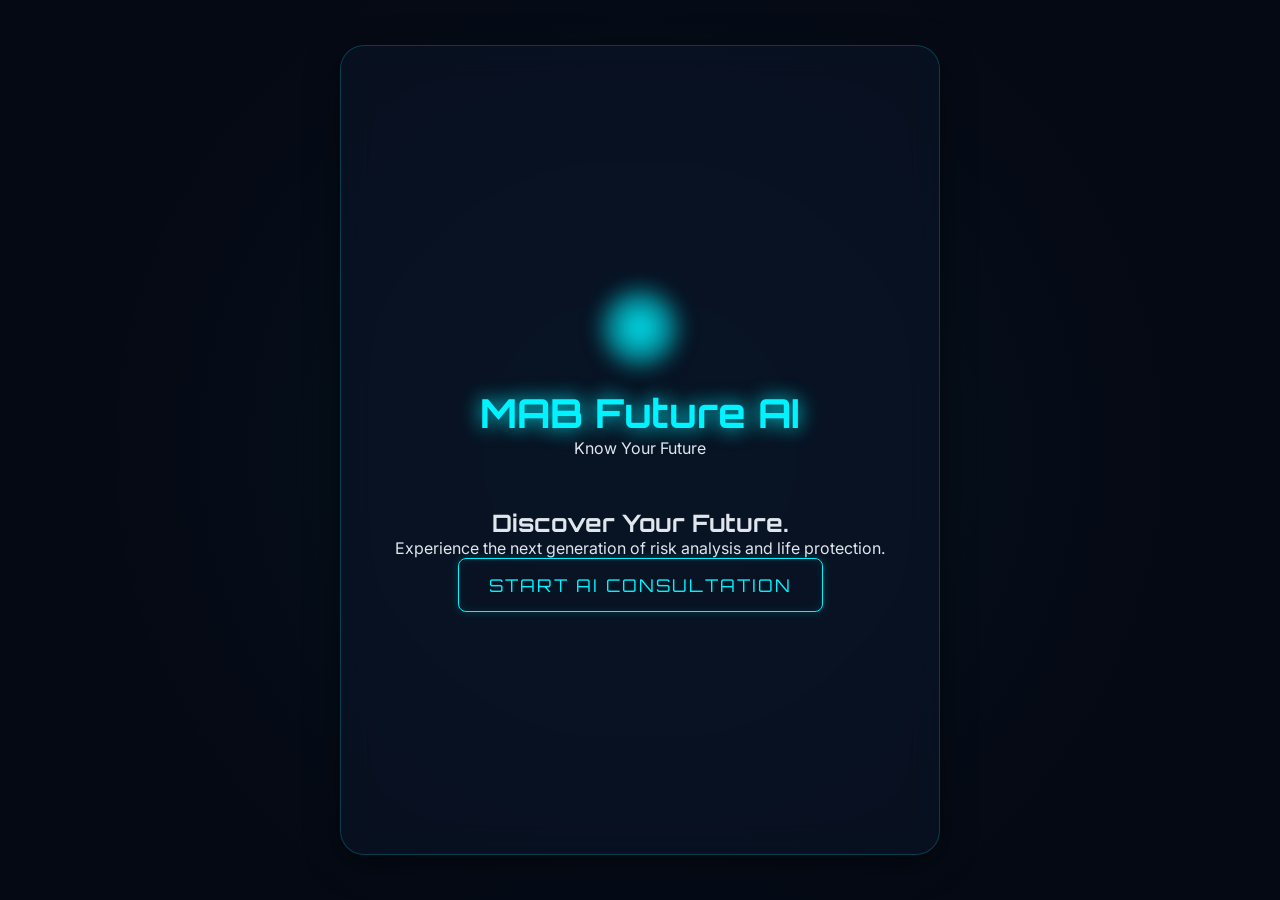
==== index.html @ 0fa5f3e5 "Update index.html" ====
<!DOCTYPE html>
<html lang="en">
<head>
    <meta charset="UTF-8">
    <meta name="viewport" content="width=device-width, initial-scale=1.0">
    <title>AI Insurance Consultation</title>
    <link rel="stylesheet" href="style.css">
</head>
<body>
    <div class="particles" id="particles"></div>

    <div class="app-container glass-panel">
        
        <section id="welcome-screen" class="screen active fade-in">
            <div class="logo-container">
                <div class="glowing-orb"></div>
                <h1>MAB Future AI</h1>
                <p>Know Your Future</p>
            </div>
            <div class="welcome-text">
                <h2>Discover Your Future.</h2>
                <p>Experience the next generation of risk analysis and life protection.</p>
            </div>
            <button id="start-btn" class="neon-btn">START AI CONSULTATION</button>
        </section>

        <section id="chat-screen" class="screen hidden fade-in">
            <div class="chat-header">
                <h2>MAB Assistant</h2>
                <span class="status">Online</span>
            </div>
            <div id="chat-box" class="chat-box">
                </div>
            <div class="chat-input-area">
                <input type="text" id="chat-input" placeholder="Type your answer here..." autocomplete="off">
                <button id="send-btn" class="icon-btn">➤</button>
            </div>
        </section>

        <section id="scan-screen" class="screen hidden fade-in">
            <div class="scan-container">
                <video id="camera-feed" autoplay muted playsinline></video>
                <div class="hud-overlay">
                    <div class="hud-circle inner"></div>
                    <div class="hud-circle outer"></div>
                    <div class="scan-line"></div>
                </div>
                <div class="scan-ui">
                    <h3 id="scan-text">Initializing AI Core...</h3>
                    <div class="progress-bar-container">
                        <div id="scan-progress" class="progress-bar"></div>
                    </div>
                    <p id="scan-percentage">0%</p>
                </div>
            </div>
        </section>

        <section id="video-screen" class="screen hidden fade-in">
            <video id="story-video" playsinline muted controls style="width: 100%; height: 100%; object-fit: cover;"></video>
        </section>

        <section id="recommendation-screen" class="screen hidden fade-in">
            <div class="recommendation-header">
                <h2>Simulation Complete</h2>
                <p>Based on your profile, here is your protection blueprint.</p>
            </div>
            
            <div id="dynamic-summary" class="summary-text glass-card">
                </div>

            <div class="cards-container">
                <div class="glass-card plan-card">
                    <h3>Family Shield</h3>
                    <p>Comprehensive life coverage tailored to secure your dependents' future and replace lost income.</p>
                </div>
                <div class="glass-card plan-card">
                    <h3>Wealth Guardian</h3>
                    <p>Living benefits and critical illness protection to safeguard your monthly income.</p>
                </div>
            </div>

            <button class="neon-btn" onclick="location.reload()">Talk to an Advisor</button>
        </section>

    </div>

    <script src="script1.js"></script>
</body>
</html>
---- style.css ----
/* Google Fonts */
@import url('https://fonts.googleapis.com/css2?family=Orbitron:wght@400;700&family=Inter:wght@300;400;600&display=swap');

:root {
    --bg-dark: #050914;
    --neon-blue: #00f3ff;
    --neon-cyan: #008cff;
    --text-main: #e0e6ed;
    --glass-bg: rgba(10, 20, 40, 0.6);
    --glass-border: rgba(0, 243, 255, 0.2);
}

* {
    box-sizing: border-box;
    margin: 0;
    padding: 0;
}

body {
    background-color: var(--bg-dark);
    color: var(--text-main);
    font-family: 'Inter', sans-serif;
    height: 100vh;
    display: flex;
    justify-content: center;
    align-items: center;
    overflow: hidden;
}

/* Background Particles Simulation */
.particles {
    position: absolute;
    top: 0; left: 0; width: 100%; height: 100%;
    background-image: radial-gradient(circle at center, rgba(0, 243, 255, 0.05) 0%, transparent 70%);
    z-index: 0;
}

.app-container {
    width: 100%;
    max-width: 600px;
    height: 90vh;
    max-height: 850px;
    position: relative;
    z-index: 1;
    display: flex;
    flex-direction: column;
    border-radius: 24px;
    overflow: hidden;
}

/* Glassmorphism Defaults */
.glass-panel {
    background: var(--glass-bg);
    backdrop-filter: blur(16px);
    -webkit-backdrop-filter: blur(16px);
    border: 1px solid var(--glass-border);
    box-shadow: 0 8px 32px 0 rgba(0, 0, 0, 0.5);
}

.glass-card {
    background: rgba(255, 255, 255, 0.03);
    border: 1px solid rgba(255, 255, 255, 0.1);
    border-radius: 12px;
    padding: 20px;
    margin-bottom: 15px;
}

/* Typography */
h1, h2, h3 { font-family: 'Orbitron', sans-serif; font-weight: 700; }
h1 { color: var(--neon-blue); font-size: 2.5rem; text-shadow: 0 0 20px var(--neon-blue); }

/* Buttons */
.neon-btn {
    background: transparent;
    color: var(--neon-blue);
    border: 1px solid var(--neon-blue);
    padding: 15px 30px;
    font-size: 1.1rem;
    font-family: 'Orbitron', sans-serif;
    border-radius: 8px;
    cursor: pointer;
    transition: all 0.3s ease;
    text-transform: uppercase;
    letter-spacing: 2px;
    box-shadow: 0 0 10px rgba(0, 243, 255, 0.2), inset 0 0 10px rgba(0, 243, 255, 0.1);
}

.neon-btn:hover {
    background: var(--neon-blue);
    color: var(--bg-dark);
    box-shadow: 0 0 30px var(--neon-blue), inset 0 0 10px #fff;
}

/* Screen Management */
.screen {
    width: 100%;
    height: 100%;
    position: absolute;
    top: 0; left: 0;
    display: flex;
    flex-direction: column;
    padding: 30px;
}
.hidden { display: none !important; }
.fade-in { animation: fadeIn 0.8s ease forwards; }
@keyframes fadeIn { from { opacity: 0; transform: translateY(10px); } to { opacity: 1; transform: translateY(0); } }

/* Welcome Screen */
#welcome-screen { align-items: center; justify-content: center; text-align: center; }
.logo-container { margin-bottom: 50px; }
.glowing-orb {
    width: 80px; height: 80px;
    background: radial-gradient(circle, var(--neon-blue), transparent);
    border-radius: 50%;
    margin: 0 auto 20px auto;
    filter: blur(10px);
    animation: pulse 2s infinite alternate;
}
@keyframes pulse { from { transform: scale(0.8); opacity: 0.5; } to { transform: scale(1.2); opacity: 1; } }

/* Chat Screen */
.chat-header {
    text-align: center; border-bottom: 1px solid var(--glass-border); padding-bottom: 15px;
    margin-bottom: 20px;
}
.chat-header h2 { font-size: 1.2rem; color: var(--neon-blue); }
.status { font-size: 0.8rem; color: #0f0; }

.chat-box { flex: 1; overflow-y: auto; padding-right: 10px; display: flex; flex-direction: column; gap: 15px; }
.chat-box::-webkit-scrollbar { width: 5px; }
.chat-box::-webkit-scrollbar-thumb { background: var(--glass-border); border-radius: 5px; }

.message { max-width: 80%; padding: 12px 16px; border-radius: 12px; font-size: 0.95rem; line-height: 1.4; opacity: 0; animation: fadeIn 0.3s ease forwards;}
.ai-msg { background: rgba(0, 243, 255, 0.1); border: 1px solid var(--glass-border); align-self: flex-start; border-bottom-left-radius: 2px;}
.user-msg { background: rgba(255, 255, 255, 0.1); align-self: flex-end; border-bottom-right-radius: 2px; }

.chat-input-area {
    display: flex; gap: 10px; margin-top: 20px;
}
#chat-input {
    flex: 1; background: rgba(0,0,0,0.3); border: 1px solid var(--glass-border);
    color: white; padding: 15px; border-radius: 8px; outline: none; font-family: 'Inter';
}
#chat-input:focus { border-color: var(--neon-blue); box-shadow: 0 0 10px rgba(0, 243, 255, 0.3); }
.icon-btn { background: var(--neon-blue); border: none; color: #000; width: 50px; border-radius: 8px; cursor: pointer; font-size: 1.2rem; }

/* Typing Indicator */
.typing-dots span { display: inline-block; width: 6px; height: 6px; background: var(--neon-blue); border-radius: 50%; margin: 0 2px; animation: bounce 1s infinite; }
.typing-dots span:nth-child(2) { animation-delay: 0.2s; }
.typing-dots span:nth-child(3) { animation-delay: 0.4s; }
@keyframes bounce { 0%, 100% { transform: translateY(0); } 50% { transform: translateY(-5px); } }

/* Scan Screen */
.scan-container { position: relative; width: 100%; height: 100%; display: flex; flex-direction: column; align-items: center; justify-content: center; }
#camera-feed { width: 300px; height: 300px; object-fit: cover; border-radius: 50%; filter: contrast(1.2) brightness(0.8) grayscale(0.2); }
.hud-overlay { position: absolute; top: 50%; left: 50%; transform: translate(-50%, -50%); width: 320px; height: 320px; pointer-events: none; }
.hud-circle { position: absolute; top: 0; left: 0; width: 100%; height: 100%; border-radius: 50%; box-sizing: border-box; }
.hud-circle.outer { border: 2px dashed var(--neon-blue); animation: rotate 15s linear infinite; }
.hud-circle.inner { border: 2px solid rgba(0, 243, 255, 0.3); width: 280px; height: 280px; top: 20px; left: 20px; border-top-color: transparent; animation: rotate 5s linear infinite reverse; }
.scan-line { position: absolute; top: 0; left: 0; width: 100%; height: 2px; background: var(--neon-blue); box-shadow: 0 0 10px var(--neon-blue); animation: scanDown 2s ease-in-out infinite alternate; }

.scan-ui { text-align: center; margin-top: 40px; width: 100%; }
#scan-text { color: var(--neon-blue); font-size: 1rem; margin-bottom: 15px; letter-spacing: 1px; }
.progress-bar-container { width: 80%; height: 4px; background: rgba(255,255,255,0.1); margin: 0 auto; border-radius: 2px; overflow: hidden; }
.progress-bar { width: 0%; height: 100%; background: var(--neon-blue); box-shadow: 0 0 10px var(--neon-blue); transition: width 0.3s; }
#scan-percentage { margin-top: 10px; font-family: 'Orbitron'; font-weight: bold; }

@keyframes rotate { 100% { transform: rotate(360deg); } }
@keyframes scanDown { 0% { top: 0; opacity: 0; } 50% { opacity: 1; } 100% { top: 100%; opacity: 0; } }

/* Video Screen */
#video-screen { padding: 0; background: #000; }
#story-video { width: 100%; height: 100%; object-fit: cover; }

/* Recommendations Screen */
.recommendation-header { text-align: center; margin-bottom: 20px; }
.summary-text { font-size: 0.95rem; color: #a0aec0; margin-bottom: 20px; line-height: 1.5; }
.plan-card h3 { color: var(--neon-blue); font-size: 1.1rem; margin-bottom: 8px; }
.plan-card p { font-size: 0.85rem; color: #cbd5e1; line-height: 1.4; }
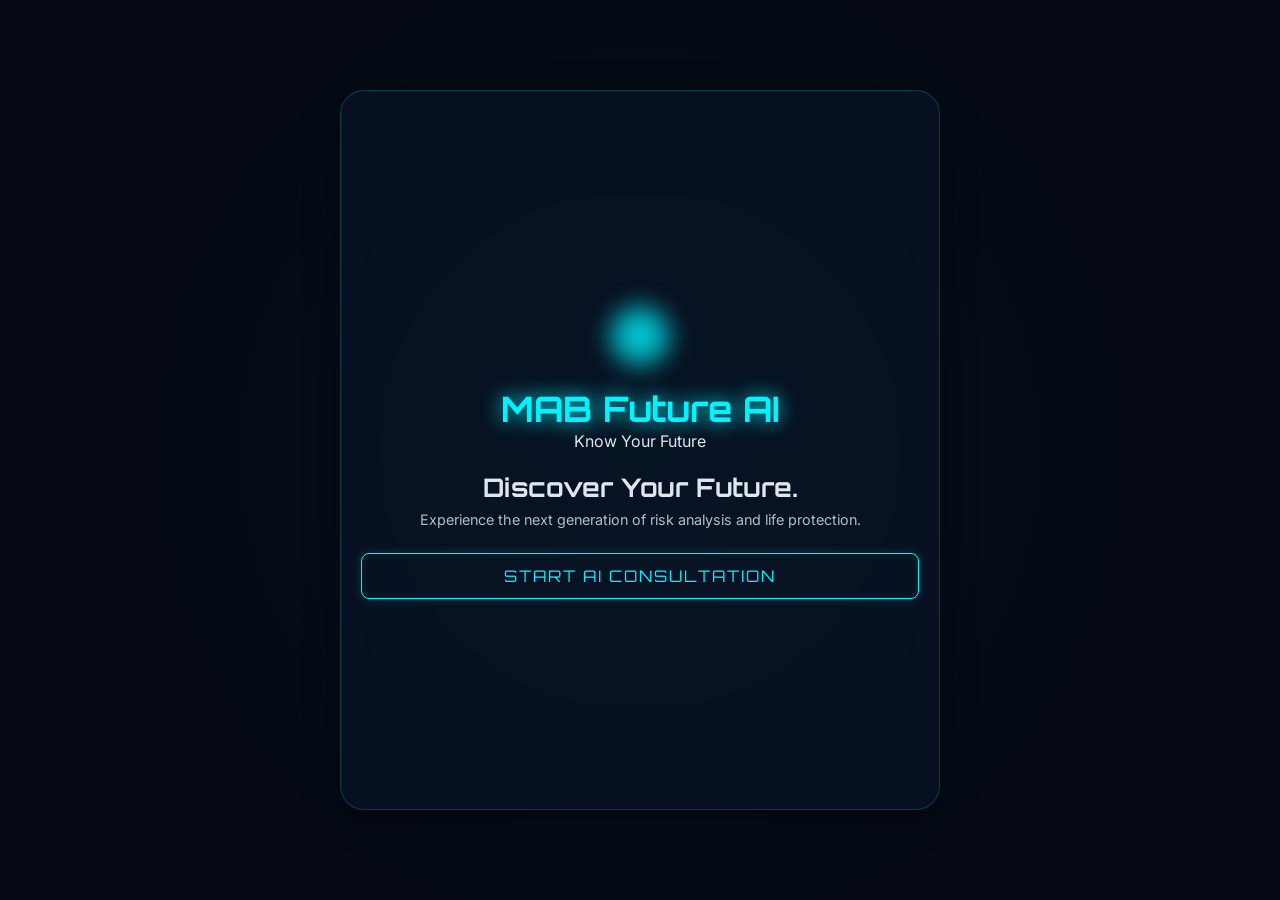
==== commit 66769a1e: "Update index.html" ====
--- a/index.html
+++ b/index.html
@@ -2,9 +2,9 @@
 <html lang="en">
 <head>
     <meta charset="UTF-8">
-    <meta name="viewport" content="width=device-width, initial-scale=1.0">
+    <meta name="viewport" content="width=device-width, initial-scale=1.0, maximum-scale=1.0, user-scalable=no, viewport-fit=cover">
     <title>AI Insurance Consultation</title>
-    <link rel="stylesheet" href="style.css">
+    <link rel="stylesheet" href="style1.css">
 </head>
 <body>
     <div class="particles" id="particles"></div>
@@ -29,21 +29,23 @@
                 <h2>MAB Assistant</h2>
                 <span class="status">Online</span>
             </div>
-            <div id="chat-box" class="chat-box">
-                </div>
-            <div class="chat-input-area">
+            <div id="chat-box" class="chat-box"></div>
+            
+            <form id="chat-form" class="chat-input-area" onsubmit="event.preventDefault();">
                 <input type="text" id="chat-input" placeholder="Type your answer here..." autocomplete="off">
-                <button id="send-btn" class="icon-btn">➤</button>
-            </div>
+                <button type="submit" id="send-btn" class="icon-btn">➤</button>
+            </form>
         </section>
 
         <section id="scan-screen" class="screen hidden fade-in">
             <div class="scan-container">
-                <video id="camera-feed" autoplay muted playsinline></video>
-                <div class="hud-overlay">
-                    <div class="hud-circle inner"></div>
-                    <div class="hud-circle outer"></div>
-                    <div class="scan-line"></div>
+                <div class="camera-wrapper">
+                    <video id="camera-feed" autoplay unmuted playsinline></video>
+                    <div class="hud-overlay">
+                        <div class="hud-circle inner"></div>
+                        <div class="hud-circle outer"></div>
+                        <div class="scan-line"></div>
+                    </div>
                 </div>
                 <div class="scan-ui">
                     <h3 id="scan-text">Initializing AI Core...</h3>
@@ -65,8 +67,7 @@
                 <p>Based on your profile, here is your protection blueprint.</p>
             </div>
             
-            <div id="dynamic-summary" class="summary-text glass-card">
-                </div>
+            <div id="dynamic-summary" class="summary-text glass-card"></div>
 
             <div class="cards-container">
                 <div class="glass-card plan-card">
--- a/style1.css
+++ b/style1.css
@@ -0,0 +1,300 @@
+/* Google Fonts */
+@import url('https://fonts.googleapis.com/css2?family=Orbitron:wght=400;700&family=Inter:wght=300;400;600&display=swap');
+
+:root {
+    --bg-dark: #050914;
+    --neon-blue: #00f3ff;
+    --neon-cyan: #008cff;
+    --text-main: #e0e6ed;
+    --glass-bg: rgba(10, 20, 40, 0.6);
+    --glass-border: rgba(0, 243, 255, 0.2);
+}
+
+* {
+    box-sizing: border-box;
+    margin: 0;
+    padding: 0;
+}
+
+body {
+    background-color: var(--bg-dark);
+    color: var(--text-main);
+    font-family: 'Inter', sans-serif;
+    min-height: 100vh;
+    display: flex;
+    justify-content: center;
+    align-items: center;
+    padding: 20px 10px;
+    /* Changed from hidden to auto to allow the page to scroll if content breaks out */
+    overflow-y: auto; 
+    overflow-x: hidden;
+}
+
+/* Background Particles Simulation */
+.particles {
+    position: fixed; /* Fixed so it stays locked in background while scrolling */
+    top: 0; left: 0; width: 100%; height: 100%;
+    background-image: radial-gradient(circle at center, rgba(0, 243, 255, 0.05) 0%, transparent 70%);
+    z-index: 0;
+}
+
+.app-container {
+    width: 100%;
+    max-width: 550px;
+    /* Uses dynamic bounds so it can shrink or stretch depending on layout needs */
+    height: 85vh;
+    max-height: 800px;
+    min-height: 500px;
+    position: relative;
+    z-index: 1;
+    display: flex;
+    flex-direction: column;
+    border-radius: 24px;
+    overflow: hidden; /* Keeps the outer card corners clean */
+}
+
+/* Glassmorphism Defaults */
+.glass-panel {
+    background: var(--glass-bg);
+    backdrop-filter: blur(16px);
+    -webkit-backdrop-filter: blur(16px);
+    border: 1px solid var(--glass-border);
+    box-shadow: 0 8px 32px 0 rgba(0, 0, 0, 0.5);
+}
+
+.glass-card {
+    background: rgba(255, 255, 255, 0.03);
+    border: 1px solid rgba(255, 255, 255, 0.1);
+    border-radius: 12px;
+    padding: 15px;
+    margin-bottom: 10px;
+}
+
+/* Typography */
+h1, h2, h3 { font-family: 'Orbitron', sans-serif; font-weight: 700; }
+h1 { color: var(--neon-blue); font-size: 1.8rem; text-shadow: 0 0 20px var(--neon-blue); }
+
+/* Buttons */
+.neon-btn {
+    background: transparent;
+    color: var(--neon-blue);
+    border: 1px solid var(--neon-blue);
+    padding: 12px 24px;
+    font-size: 1rem;
+    font-family: 'Orbitron', sans-serif;
+    border-radius: 8px;
+    cursor: pointer;
+    transition: all 0.3s ease;
+    text-transform: uppercase;
+    letter-spacing: 2px;
+    box-shadow: 0 0 10px rgba(0, 243, 255, 0.2), inset 0 0 10px rgba(0, 243, 255, 0.1);
+    width: 100%;
+    flex-shrink: 0;
+}
+
+.neon-btn:hover {
+    background: var(--neon-blue);
+    color: var(--bg-dark);
+    box-shadow: 0 0 30px var(--neon-blue), inset 0 0 10px #fff;
+}
+
+/* Screen Management */
+.screen {
+    position: absolute;
+    top: 0; left: 0;
+    width: 100%;
+    height: 100%;
+    display: flex;
+    flex-direction: column;
+    padding: 20px;
+    box-sizing: border-box;
+    /* Added scrollability inside screens if components ever exceed heights */
+    overflow-y: auto;
+    overflow-x: hidden;
+}
+.hidden { display: none !important; }
+.fade-in { animation: fadeIn 0.5s ease forwards; }
+@keyframes fadeIn { from { opacity: 0; transform: translateY(10px); } to { opacity: 1; transform: translateY(0); } }
+
+/* Welcome Screen */
+#welcome-screen { align-items: center; justify-content: center; text-align: center; }
+.logo-container { margin-bottom: 20px; flex-shrink: 0; }
+.welcome-text { margin-bottom: 25px; flex-shrink: 0; }
+.welcome-text h2 { font-size: 1.3rem; margin-bottom: 8px; }
+.welcome-text p { font-size: 0.9rem; opacity: 0.8; }
+
+.glowing-orb {
+    width: 70px; height: 70px;
+    background: radial-gradient(circle, var(--neon-blue), transparent);
+    border-radius: 50%;
+    margin: 0 auto 15px auto;
+    filter: blur(10px);
+    animation: pulse 2s infinite alternate;
+}
+@keyframes pulse { from { transform: scale(0.8); opacity: 0.5; } to { transform: scale(1.2); opacity: 1; } }
+
+/* =========================================
+   SCROLLABLE CHAT DESIGN 
+========================================= */
+#chat-screen {
+    height: 100%;
+    display: flex !important;
+    flex-direction: column;
+    justify-content: space-between;
+    overflow: hidden; /* Keeps scrollbars strictly localized to the message container */
+}
+#chat-screen.hidden { display: none !important; }
+
+.chat-header {
+    text-align: center; 
+    border-bottom: 1px solid var(--glass-border); 
+    padding-bottom: 10px;
+    margin-bottom: 10px;
+    flex-shrink: 0;
+}
+.chat-header h2 { font-size: 1.1rem; color: var(--neon-blue); }
+.status { font-size: 0.8rem; color: #0f0; }
+
+.chat-box { 
+    flex: 1 1 auto; 
+    overflow-y: auto; 
+    padding-right: 5px; 
+    display: flex; 
+    flex-direction: column; 
+    gap: 12px;
+    margin-bottom: 10px;
+}
+.chat-box::-webkit-scrollbar { width: 4px; }
+.chat-box::-webkit-scrollbar-thumb { background: var(--glass-border); border-radius: 5px; }
+
+.message { max-width: 85%; padding: 10px 14px; border-radius: 12px; font-size: 0.9rem; line-height: 1.4; opacity: 0; animation: fadeIn 0.3s ease forwards;}
+.ai-msg { background: rgba(0, 243, 255, 0.1); border: 1px solid var(--glass-border); align-self: flex-start; border-bottom-left-radius: 2px;}
+.user-msg { background: rgba(255, 255, 255, 0.1); align-self: flex-end; border-bottom-right-radius: 2px; }
+
+/* Sticky Footer Input Area */
+.chat-input-area {
+    display: flex !important; 
+    gap: 10px; 
+    margin-top: auto; 
+    padding-top: 5px;
+    flex-shrink: 0 !important; 
+    height: 48px; 
+}
+
+#chat-input {
+    flex: 1; 
+    background: rgba(0,0,0,0.4); 
+    border: 1px solid var(--glass-border);
+    color: white; 
+    padding: 0 12px; 
+    border-radius: 8px; 
+    outline: none; 
+    font-family: 'Inter'; 
+    font-size: 16px; 
+    height: 100%;
+}
+#chat-input:focus { border-color: var(--neon-blue); box-shadow: 0 0 10px rgba(0, 243, 255, 0.3); }
+
+.icon-btn { 
+    background: var(--neon-blue); 
+    border: none; 
+    color: #000; 
+    width: 48px; 
+    height: 48px; 
+    display: flex !important;
+    align-items: center;
+    justify-content: center;
+    border-radius: 8px; 
+    cursor: pointer; 
+    font-size: 1.1rem; 
+    flex-shrink: 0 !important;
+}
+
+/* Typing Indicator */
+.typing-dots { display: flex; align-items: center; height: 16px; padding: 2px 0; }
+.typing-dots span { display: inline-block; width: 6px; height: 6px; background: var(--neon-blue); border-radius: 50%; margin: 0 2px; animation: bounce 1s infinite; }
+.typing-dots span:nth-child(2) { animation-delay: 0.2s; }
+.typing-dots span:nth-child(3) { animation-delay: 0.4s; }
+@keyframes bounce { 0%, 100% { transform: translateY(0); } 50% { transform: translateY(-4px); } }
+
+/* Scan Screen Layout System */
+.scan-container { width: 100%; height: 100%; display: flex; flex-direction: column; align-items: center; justify-content: center; }
+.camera-wrapper { position: relative; width: 180px; height: 180px; margin-bottom: 20px; flex-shrink: 0; }
+#camera-feed { width: 100%; height: 100%; object-fit: cover; border-radius: 50%; filter: contrast(1.2) brightness(0.8) grayscale(0.2); }
+
+.hud-overlay { position: absolute; top: 0; left: 0; width: 100%; height: 100%; pointer-events: none; }
+.hud-circle { position: absolute; top: -10px; left: -10px; width: calc(100% + 20px); height: calc(100% + 20px); border-radius: 50%; box-sizing: border-box; }
+.hud-circle.outer { border: 2px dashed var(--neon-blue); animation: rotate 15s linear infinite; }
+.hud-circle.inner { border: 2px solid rgba(0, 243, 255, 0.3); width: 100%; height: 100%; top: 0; left: 0; border-top-color: transparent; animation: rotate 5s linear infinite reverse; }
+.scan-line { position: absolute; top: 0; left: 0; width: 100%; height: 2px; background: var(--neon-blue); box-shadow: 0 0 10px var(--neon-blue); animation: scanDown 2s ease-in-out infinite alternate; }
+
+.scan-ui { text-align: center; width: 100%; flex-shrink: 0; }
+#scan-text { color: var(--neon-blue); font-size: 0.9rem; margin-bottom: 10px; letter-spacing: 1px; }
+.progress-bar-container { width: 80%; height: 4px; background: rgba(255,255,255,0.1); margin: 0 auto; border-radius: 2px; overflow: hidden; }
+.progress-bar { width: 0%; height: 100%; background: var(--neon-blue); box-shadow: 0 0 10px var(--neon-blue); transition: width 0.3s; }
+#scan-percentage { margin-top: 8px; font-family: 'Orbitron'; font-weight: bold; font-size: 0.9rem; }
+
+@keyframes rotate { 100% { transform: rotate(360deg); } }
+@keyframes scanDown { 0% { top: 0; opacity: 0; } 50% { opacity: 1; } 100% { top: 100%; opacity: 0; } }
+
+/* Video Screen */
+#video-screen { padding: 0; background: #000; justify-content: center; overflow: hidden; }
+
+/* =========================================
+   SCROLLABLE RECOMMENDATIONS DESIGN
+========================================= */
+#recommendation-screen { 
+    justify-content: flex-start; 
+    gap: 12px;
+}
+.recommendation-header { text-align: center; flex-shrink: 0; }
+.recommendation-header h2 { font-size: 1.3rem; color: var(--neon-blue); }
+
+.summary-text { 
+    font-size: 0.85rem; 
+    color: #a0aec0; 
+    line-height: 1.4; 
+    text-align: left; 
+    flex-shrink: 0; /* Keeps it structured alongside card arrays */
+}
+.cards-container { 
+    display: flex; 
+    flex-direction: column; 
+    gap: 10px; 
+    width: 100%; 
+    flex-shrink: 0;
+}
+.plan-card { padding: 12px; margin-bottom: 0; }
+.plan-card h3 { color: var(--neon-blue); font-size: 0.95rem; margin-bottom: 4px; }
+.plan-card p { font-size: 0.8rem; color: #cbd5e1; line-height: 1.3; }
+
+/* =========================================
+   AI VOICE ANIMATIONS
+========================================= */
+.logo-container.speaking .glowing-orb {
+    animation: pulse 1s infinite alternate, aiSpeak 0.35s infinite alternate;
+    box-shadow: 0 0 20px #00f3ff, 0 0 40px #00f3ff;
+}
+@keyframes aiSpeak { from { transform: scale(1); filter: blur(10px); } to { transform: scale(1.15); filter: blur(14px); } }
+
+/* =========================================
+   RESPONSIVE DESIGN (TABLETS / RESPONSIVE)
+========================================= */
+@media (min-width: 481px) {
+    h1 { font-size: 2.2rem; }
+    .welcome-text h2 { font-size: 1.6rem; }
+    .app-container { height: 80vh; max-width: 600px; }
+    .message { max-width: 75%; }
+    .camera-wrapper { width: 240px; height: 240px; }
+    .cards-container { flex-direction: row; gap: 12px; }
+    .plan-card { flex: 1; }
+}
+
+/* Extreme Low Height Screen Safe Catch (e.g., tight landscape/PC windows) */
+@media (max-height: 580px) {
+    .app-container {
+        height: 95vh;
+    }
+    .glowing-orb { width: 45px; height: 45px; }
+    .camera-wrapper { width: 130px; height: 130px; margin-bottom: 10px; }
+}
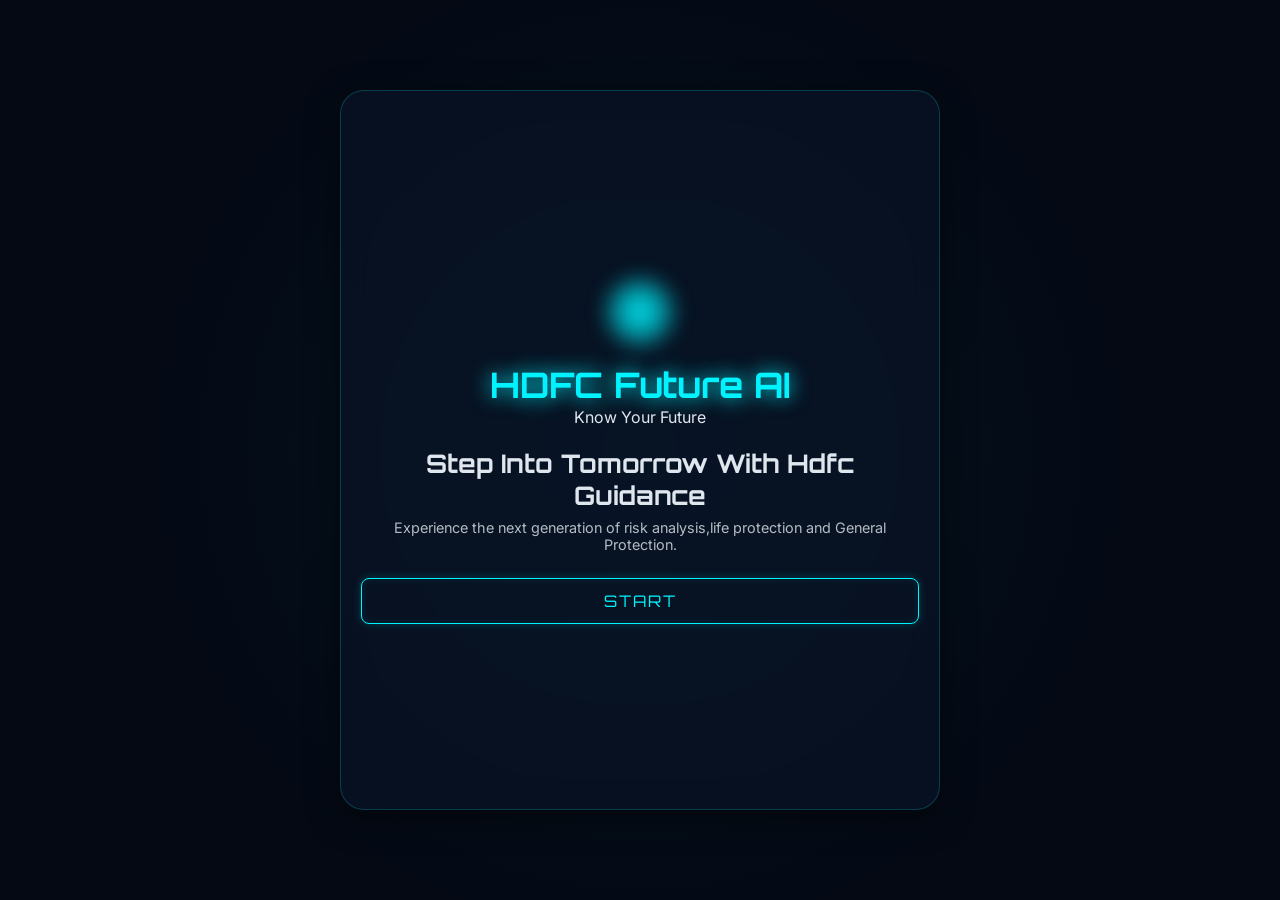
==== commit 518b186f: "Update index.html" ====
--- a/index.html
+++ b/index.html
@@ -14,14 +14,14 @@
         <section id="welcome-screen" class="screen active fade-in">
             <div class="logo-container">
                 <div class="glowing-orb"></div>
-                <h1>MAB Future AI</h1>
+                <h1>HDFC Future AI</h1>
                 <p>Know Your Future</p>
             </div>
             <div class="welcome-text">
-                <h2>Discover Your Future.</h2>
-                <p>Experience the next generation of risk analysis and life protection.</p>
+                <h2>Step Into Tomorrow With Hdfc Guidance</h2>
+                <p>Experience the next generation of risk analysis,life protection and General Protection.</p>
             </div>
-            <button id="start-btn" class="neon-btn">START AI CONSULTATION</button>
+            <button id="start-btn" class="neon-btn">START</button>
         </section>
 
         <section id="chat-screen" class="screen hidden fade-in">
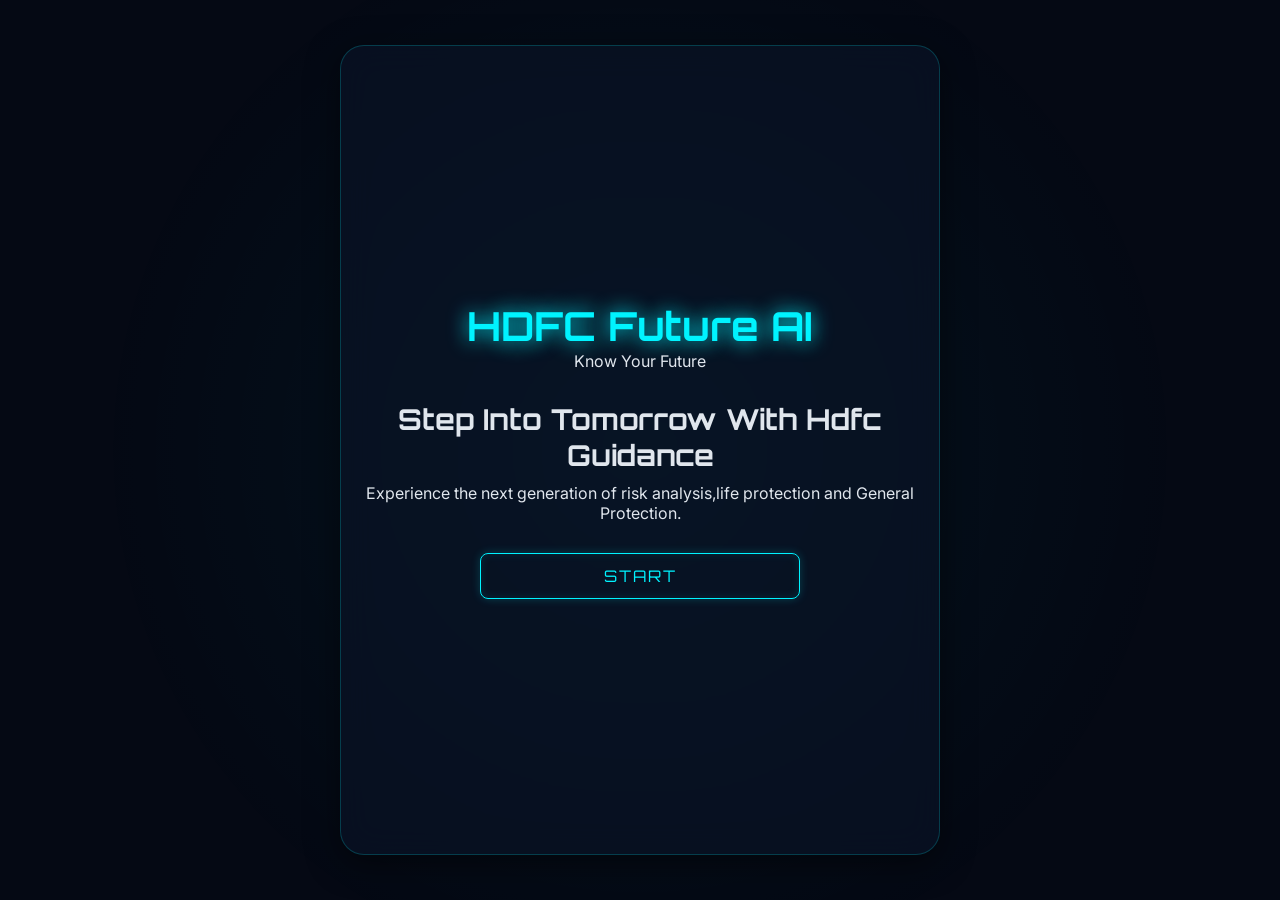
==== commit 2b42f4e1: "Update index.html" ====
--- a/index.html
+++ b/index.html
@@ -26,7 +26,7 @@
 
         <section id="chat-screen" class="screen hidden fade-in">
             <div class="chat-header">
-                <h2>MAB Assistant</h2>
+                <h2>HDFC Future Assistant</h2>
                 <span class="status">Online</span>
             </div>
             <div id="chat-box" class="chat-box"></div>
--- a/style1.css
+++ b/style1.css
@@ -24,15 +24,13 @@
     display: flex;
     justify-content: center;
     align-items: center;
-    padding: 20px 10px;
-    /* Changed from hidden to auto to allow the page to scroll if content breaks out */
-    overflow-y: auto; 
+    padding: 15px; /* Added padding to prevent the panel from hitting screen edges on mobile */
     overflow-x: hidden;
 }
 
 /* Background Particles Simulation */
 .particles {
-    position: fixed; /* Fixed so it stays locked in background while scrolling */
+    position: fixed; /* Changed to fixed so it stays in place during scrolls */
     top: 0; left: 0; width: 100%; height: 100%;
     background-image: radial-gradient(circle at center, rgba(0, 243, 255, 0.05) 0%, transparent 70%);
     z-index: 0;
@@ -40,17 +38,15 @@
 
 .app-container {
     width: 100%;
-    max-width: 550px;
-    /* Uses dynamic bounds so it can shrink or stretch depending on layout needs */
-    height: 85vh;
-    max-height: 800px;
-    min-height: 500px;
+    max-width: 600px;
+    height: 85vh; /* Balanced height for mobile keyboards */
+    min-height: 500px; /* Ensures UI doesn't collapse entirely */
     position: relative;
     z-index: 1;
     display: flex;
     flex-direction: column;
     border-radius: 24px;
-    overflow: hidden; /* Keeps the outer card corners clean */
+    overflow: hidden;
 }
 
 /* Glassmorphism Defaults */
@@ -66,20 +62,20 @@
     background: rgba(255, 255, 255, 0.03);
     border: 1px solid rgba(255, 255, 255, 0.1);
     border-radius: 12px;
-    padding: 15px;
-    margin-bottom: 10px;
+    padding: 20px;
+    margin-bottom: 15px;
 }
 
 /* Typography */
 h1, h2, h3 { font-family: 'Orbitron', sans-serif; font-weight: 700; }
-h1 { color: var(--neon-blue); font-size: 1.8rem; text-shadow: 0 0 20px var(--neon-blue); }
+h1 { color: var(--neon-blue); font-size: 2rem; text-shadow: 0 0 20px var(--neon-blue); } /* Scaled down for mobile */
 
 /* Buttons */
 .neon-btn {
     background: transparent;
     color: var(--neon-blue);
     border: 1px solid var(--neon-blue);
-    padding: 12px 24px;
+    padding: 12px 24px; /* Slightly adjusted padding */
     font-size: 1rem;
     font-family: 'Orbitron', sans-serif;
     border-radius: 8px;
@@ -88,8 +84,8 @@
     text-transform: uppercase;
     letter-spacing: 2px;
     box-shadow: 0 0 10px rgba(0, 243, 255, 0.2), inset 0 0 10px rgba(0, 243, 255, 0.1);
-    width: 100%;
-    flex-shrink: 0;
+    width: 100%; /* Full width on mobile by default */
+    max-width: 320px;
 }
 
 .neon-btn:hover {
@@ -100,201 +96,132 @@
 
 /* Screen Management */
 .screen {
+    width: 100%;
+    height: 100%;
     position: absolute;
     top: 0; left: 0;
-    width: 100%;
-    height: 100%;
     display: flex;
     flex-direction: column;
-    padding: 20px;
-    box-sizing: border-box;
-    /* Added scrollability inside screens if components ever exceed heights */
-    overflow-y: auto;
-    overflow-x: hidden;
+    padding: 20px; /* Reduced padding for cleaner mobile layouts */
+    overflow-y: auto; /* Fallback for content overflow */
 }
 .hidden { display: none !important; }
-.fade-in { animation: fadeIn 0.5s ease forwards; }
+.fade-in { animation: fadeIn 0.8s ease forwards; }
 @keyframes fadeIn { from { opacity: 0; transform: translateY(10px); } to { opacity: 1; transform: translateY(0); } }
 
 /* Welcome Screen */
 #welcome-screen { align-items: center; justify-content: center; text-align: center; }
-.logo-container { margin-bottom: 20px; flex-shrink: 0; }
-.welcome-text { margin-bottom: 25px; flex-shrink: 0; }
-.welcome-text h2 { font-size: 1.3rem; margin-bottom: 8px; }
-.welcome-text p { font-size: 0.9rem; opacity: 0.8; }
-
-.glowing-orb {
+.logo-container { margin-bottom: 30px; }
+.welcome-text { margin-bottom: 30px; }
+.welcome-text h2 { font-size: 1.4rem; margin-bottom: 10px; }
+
+
+
+/*.glowing-orb {
     width: 70px; height: 70px;
     background: radial-gradient(circle, var(--neon-blue), transparent);
     border-radius: 50%;
-    margin: 0 auto 15px auto;
-    filter: blur(10px);
+    margin: 0 auto 20px auto;
+    filter: var(--glass-bg)
     animation: pulse 2s infinite alternate;
 }
 @keyframes pulse { from { transform: scale(0.8); opacity: 0.5; } to { transform: scale(1.2); opacity: 1; } }
-
-/* =========================================
-   SCROLLABLE CHAT DESIGN 
-========================================= */
-#chat-screen {
-    height: 100%;
-    display: flex !important;
-    flex-direction: column;
-    justify-content: space-between;
-    overflow: hidden; /* Keeps scrollbars strictly localized to the message container */
-}
-#chat-screen.hidden { display: none !important; }
-
+*/
+/* Chat Screen */
 .chat-header {
-    text-align: center; 
-    border-bottom: 1px solid var(--glass-border); 
-    padding-bottom: 10px;
-    margin-bottom: 10px;
-    flex-shrink: 0;
+    text-align: center; border-bottom: 1px solid var(--glass-border); padding-bottom: 15px;
+    margin-bottom: 15px;
 }
 .chat-header h2 { font-size: 1.1rem; color: var(--neon-blue); }
 .status { font-size: 0.8rem; color: #0f0; }
 
-.chat-box { 
-    flex: 1 1 auto; 
-    overflow-y: auto; 
-    padding-right: 5px; 
-    display: flex; 
-    flex-direction: column; 
-    gap: 12px;
-    margin-bottom: 10px;
-}
+.chat-box { flex: 1; overflow-y: auto; padding-right: 5px; display: flex; flex-direction: column; gap: 15px; }
 .chat-box::-webkit-scrollbar { width: 4px; }
 .chat-box::-webkit-scrollbar-thumb { background: var(--glass-border); border-radius: 5px; }
 
-.message { max-width: 85%; padding: 10px 14px; border-radius: 12px; font-size: 0.9rem; line-height: 1.4; opacity: 0; animation: fadeIn 0.3s ease forwards;}
+.message { max-width: 85%; padding: 12px 14px; border-radius: 12px; font-size: 0.9rem; line-height: 1.4; opacity: 0; animation: fadeIn 0.3s ease forwards;}
 .ai-msg { background: rgba(0, 243, 255, 0.1); border: 1px solid var(--glass-border); align-self: flex-start; border-bottom-left-radius: 2px;}
 .user-msg { background: rgba(255, 255, 255, 0.1); align-self: flex-end; border-bottom-right-radius: 2px; }
 
-/* Sticky Footer Input Area */
 .chat-input-area {
-    display: flex !important; 
-    gap: 10px; 
-    margin-top: auto; 
-    padding-top: 5px;
-    flex-shrink: 0 !important; 
-    height: 48px; 
-}
-
+    display: flex; gap: 10px; margin-top: 15px;
+}
 #chat-input {
-    flex: 1; 
-    background: rgba(0,0,0,0.4); 
-    border: 1px solid var(--glass-border);
-    color: white; 
-    padding: 0 12px; 
-    border-radius: 8px; 
-    outline: none; 
-    font-family: 'Inter'; 
-    font-size: 16px; 
-    height: 100%;
+    flex: 1; background: rgba(0,0,0,0.3); border: 1px solid var(--glass-border);
+    color: white; padding: 12px; border-radius: 8px; outline: none; font-family: 'Inter'; font-size: 16px; /* 16px prevents iOS auto-zoom on input focus */
 }
 #chat-input:focus { border-color: var(--neon-blue); box-shadow: 0 0 10px rgba(0, 243, 255, 0.3); }
-
-.icon-btn { 
-    background: var(--neon-blue); 
-    border: none; 
-    color: #000; 
-    width: 48px; 
-    height: 48px; 
-    display: flex !important;
-    align-items: center;
-    justify-content: center;
-    border-radius: 8px; 
-    cursor: pointer; 
-    font-size: 1.1rem; 
-    flex-shrink: 0 !important;
-}
+.icon-btn { background: var(--neon-blue); border: none; color: #000; width: 45px; border-radius: 8px; cursor: pointer; font-size: 1.1rem; }
 
 /* Typing Indicator */
-.typing-dots { display: flex; align-items: center; height: 16px; padding: 2px 0; }
 .typing-dots span { display: inline-block; width: 6px; height: 6px; background: var(--neon-blue); border-radius: 50%; margin: 0 2px; animation: bounce 1s infinite; }
 .typing-dots span:nth-child(2) { animation-delay: 0.2s; }
 .typing-dots span:nth-child(3) { animation-delay: 0.4s; }
-@keyframes bounce { 0%, 100% { transform: translateY(0); } 50% { transform: translateY(-4px); } }
-
-/* Scan Screen Layout System */
-.scan-container { width: 100%; height: 100%; display: flex; flex-direction: column; align-items: center; justify-content: center; }
-.camera-wrapper { position: relative; width: 180px; height: 180px; margin-bottom: 20px; flex-shrink: 0; }
-#camera-feed { width: 100%; height: 100%; object-fit: cover; border-radius: 50%; filter: contrast(1.2) brightness(0.8) grayscale(0.2); }
-
-.hud-overlay { position: absolute; top: 0; left: 0; width: 100%; height: 100%; pointer-events: none; }
-.hud-circle { position: absolute; top: -10px; left: -10px; width: calc(100% + 20px); height: calc(100% + 20px); border-radius: 50%; box-sizing: border-box; }
+@keyframes bounce { 0%, 100% { transform: translateY(0); } 50% { transform: translateY(-5px); } }
+
+/* Scan Screen */
+.scan-container { position: relative; width: 100%; height: 100%; display: flex; flex-direction: column; align-items: center; justify-content: center; }
+#camera-feed { width: 220px; height: 220px; object-fit: cover; border-radius: 50%; filter: contrast(1.2) brightness(0.8) grayscale(0.2); }
+
+.hud-overlay { position: absolute; top: 40%; left: 50%; transform: translate(-50%, -50%); width: 240px; height: 240px; pointer-events: none; }
+.hud-circle { position: absolute; top: 0; left: 0; width: 100%; height: 100%; border-radius: 50%; box-sizing: border-box; }
 .hud-circle.outer { border: 2px dashed var(--neon-blue); animation: rotate 15s linear infinite; }
-.hud-circle.inner { border: 2px solid rgba(0, 243, 255, 0.3); width: 100%; height: 100%; top: 0; left: 0; border-top-color: transparent; animation: rotate 5s linear infinite reverse; }
+.hud-circle.inner { border: 2px solid rgba(0, 243, 255, 0.3); width: 200px; height: 200px; top: 20px; left: 20px; border-top-color: transparent; animation: rotate 5s linear infinite reverse; }
 .scan-line { position: absolute; top: 0; left: 0; width: 100%; height: 2px; background: var(--neon-blue); box-shadow: 0 0 10px var(--neon-blue); animation: scanDown 2s ease-in-out infinite alternate; }
 
-.scan-ui { text-align: center; width: 100%; flex-shrink: 0; }
-#scan-text { color: var(--neon-blue); font-size: 0.9rem; margin-bottom: 10px; letter-spacing: 1px; }
+.scan-ui { text-align: center; margin-top: 25px; width: 100%; }
+#scan-text { color: var(--neon-blue); font-size: 0.95rem; margin-bottom: 15px; letter-spacing: 1px; }
 .progress-bar-container { width: 80%; height: 4px; background: rgba(255,255,255,0.1); margin: 0 auto; border-radius: 2px; overflow: hidden; }
 .progress-bar { width: 0%; height: 100%; background: var(--neon-blue); box-shadow: 0 0 10px var(--neon-blue); transition: width 0.3s; }
-#scan-percentage { margin-top: 8px; font-family: 'Orbitron'; font-weight: bold; font-size: 0.9rem; }
+#scan-percentage { margin-top: 10px; font-family: 'Orbitron'; font-weight: bold; }
 
 @keyframes rotate { 100% { transform: rotate(360deg); } }
 @keyframes scanDown { 0% { top: 0; opacity: 0; } 50% { opacity: 1; } 100% { top: 100%; opacity: 0; } }
 
 /* Video Screen */
-#video-screen { padding: 0; background: #000; justify-content: center; overflow: hidden; }
+#video-screen { padding: 0; background: #000; justify-content: center;}
+
+/* Recommendations Screen */
+#recommendation-screen { justify-content: space-between; align-items: center; }
+.recommendation-header { text-align: center; margin-bottom: 10px; }
+.recommendation-header h2 { font-size: 1.4rem; color: var(--neon-blue); }
+.summary-text { font-size: 0.9rem; color: #a0aec0; margin-bottom: 15px; line-height: 1.5; text-align: left; width: 100%; }
+.cards-container { display: flex; flex-direction: column; gap: 10px; width: 100%; overflow-y: auto; margin-bottom: 15px; }
+.plan-card { padding: 15px; margin-bottom: 0; }
+.plan-card h3 { color: var(--neon-blue); font-size: 1rem; margin-bottom: 6px; }
+.plan-card p { font-size: 0.8rem; color: #cbd5e1; line-height: 1.4; }
 
 /* =========================================
-   SCROLLABLE RECOMMENDATIONS DESIGN
-========================================= */
-#recommendation-screen { 
-    justify-content: flex-start; 
-    gap: 12px;
-}
-.recommendation-header { text-align: center; flex-shrink: 0; }
-.recommendation-header h2 { font-size: 1.3rem; color: var(--neon-blue); }
-
-.summary-text { 
-    font-size: 0.85rem; 
-    color: #a0aec0; 
-    line-height: 1.4; 
-    text-align: left; 
-    flex-shrink: 0; /* Keeps it structured alongside card arrays */
-}
-.cards-container { 
-    display: flex; 
-    flex-direction: column; 
-    gap: 10px; 
-    width: 100%; 
-    flex-shrink: 0;
-}
-.plan-card { padding: 12px; margin-bottom: 0; }
-.plan-card h3 { color: var(--neon-blue); font-size: 0.95rem; margin-bottom: 4px; }
-.plan-card p { font-size: 0.8rem; color: #cbd5e1; line-height: 1.3; }
-
-/* =========================================
-   AI VOICE ANIMATIONS
+   AI SPEAKING EFFECT & UTILITIES
 ========================================= */
 .logo-container.speaking .glowing-orb {
     animation: pulse 1s infinite alternate, aiSpeak 0.35s infinite alternate;
     box-shadow: 0 0 20px #00f3ff, 0 0 40px #00f3ff;
 }
-@keyframes aiSpeak { from { transform: scale(1); filter: blur(10px); } to { transform: scale(1.15); filter: blur(14px); } }
+
+@keyframes aiSpeak {
+    from { transform: scale(1); filter: blur(10px); }
+    to { transform: scale(1.2); filter: blur(15px); }
+}
+
+.ai-title {
+    animation: glowText 2s infinite alternate;
+    text-shadow: 0 0 10px #00f3ff, 0 0 20px #00f3ff;
+}
+
+@keyframes glowText { from { opacity: 0.8; } to { opacity: 1; } }
 
 /* =========================================
-   RESPONSIVE DESIGN (TABLETS / RESPONSIVE)
+   MEDIA QUERIES (TABLETS & LARGE PHONES)
 ========================================= */
-@media (min-width: 481px) {
-    h1 { font-size: 2.2rem; }
-    .welcome-text h2 { font-size: 1.6rem; }
-    .app-container { height: 80vh; max-width: 600px; }
+@media (min-width: 480px) {
+    h1 { font-size: 2.5rem; }
+    .welcome-text h2 { font-size: 1.8rem; }
+    .app-container { height: 90vh; }
     .message { max-width: 75%; }
-    .camera-wrapper { width: 240px; height: 240px; }
-    .cards-container { flex-direction: row; gap: 12px; }
+    #camera-feed { width: 280px; height: 280px; }
+    .hud-overlay { width: 300px; height: 300px; top: 43%; }
+    .hud-circle.inner { width: 260px; height: 260px; }
+    .cards-container { flex-direction: row; gap: 15px; }
     .plan-card { flex: 1; }
 }
-
-/* Extreme Low Height Screen Safe Catch (e.g., tight landscape/PC windows) */
-@media (max-height: 580px) {
-    .app-container {
-        height: 95vh;
-    }
-    .glowing-orb { width: 45px; height: 45px; }
-    .camera-wrapper { width: 130px; height: 130px; margin-bottom: 10px; }
-}
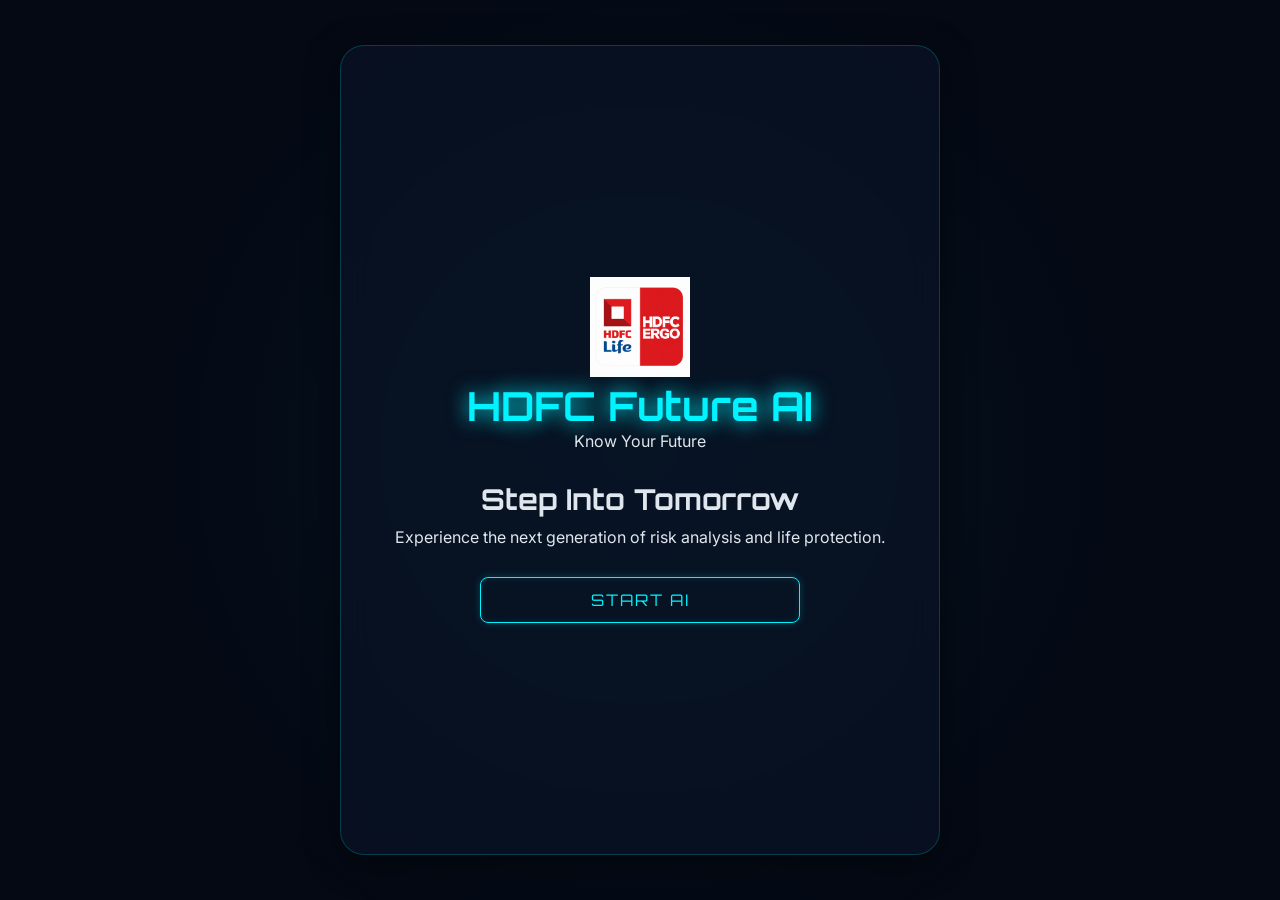
==== commit b8d8d544: "Add files via upload" ====
--- a/index.html
+++ b/index.html
@@ -2,8 +2,8 @@
 <html lang="en">
 <head>
     <meta charset="UTF-8">
-    <meta name="viewport" content="width=device-width, initial-scale=1.0, maximum-scale=1.0, user-scalable=no, viewport-fit=cover">
-    <title>AI Insurance Consultation</title>
+    <meta name="viewport" content="width=device-width, initial-scale=1.0">
+    <title>Hdfc Future Banker</title>
     <link rel="stylesheet" href="style1.css">
 </head>
 <body>
@@ -13,39 +13,37 @@
         
         <section id="welcome-screen" class="screen active fade-in">
             <div class="logo-container">
-                <div class="glowing-orb"></div>
+                <div class=""><img src="68d0bcaf.png" style="width: 100px; height: 100px;" class="glowing-orb"></img></div>
                 <h1>HDFC Future AI</h1>
                 <p>Know Your Future</p>
             </div>
             <div class="welcome-text">
-                <h2>Step Into Tomorrow With Hdfc Guidance</h2>
-                <p>Experience the next generation of risk analysis,life protection and General Protection.</p>
+                <h2>Step Into Tomorrow</h2>
+                <p>Experience the next generation of risk analysis and life protection.</p>
             </div>
-            <button id="start-btn" class="neon-btn">START</button>
+            <button id="start-btn" class="neon-btn">START AI </button>
         </section>
 
         <section id="chat-screen" class="screen hidden fade-in">
             <div class="chat-header">
-                <h2>HDFC Future Assistant</h2>
+                <h2>Hdfc Assistant</h2>
                 <span class="status">Online</span>
             </div>
-            <div id="chat-box" class="chat-box"></div>
-            
-            <form id="chat-form" class="chat-input-area" onsubmit="event.preventDefault();">
+            <div id="chat-box" class="chat-box">
+                </div>
+            <div class="chat-input-area">
                 <input type="text" id="chat-input" placeholder="Type your answer here..." autocomplete="off">
-                <button type="submit" id="send-btn" class="icon-btn">➤</button>
-            </form>
+                <button id="send-btn" class="icon-btn">➤</button>
+            </div>
         </section>
 
         <section id="scan-screen" class="screen hidden fade-in">
             <div class="scan-container">
-                <div class="camera-wrapper">
-                    <video id="camera-feed" autoplay unmuted playsinline></video>
-                    <div class="hud-overlay">
-                        <div class="hud-circle inner"></div>
-                        <div class="hud-circle outer"></div>
-                        <div class="scan-line"></div>
-                    </div>
+                <video id="camera-feed" autoplay unmuted playsinline></video>
+                <div class="hud-overlay">
+                    <div class="hud-circle inner"></div>
+                    <div class="hud-circle outer"></div>
+                    <div class="scan-line"></div>
                 </div>
                 <div class="scan-ui">
                     <h3 id="scan-text">Initializing AI Core...</h3>
@@ -67,7 +65,8 @@
                 <p>Based on your profile, here is your protection blueprint.</p>
             </div>
             
-            <div id="dynamic-summary" class="summary-text glass-card"></div>
+            <div id="dynamic-summary" class="summary-text glass-card">
+                </div>
 
             <div class="cards-container">
                 <div class="glass-card plan-card">
@@ -87,4 +86,4 @@
 
     <script src="script1.js"></script>
 </body>
-</html>
+</html>
